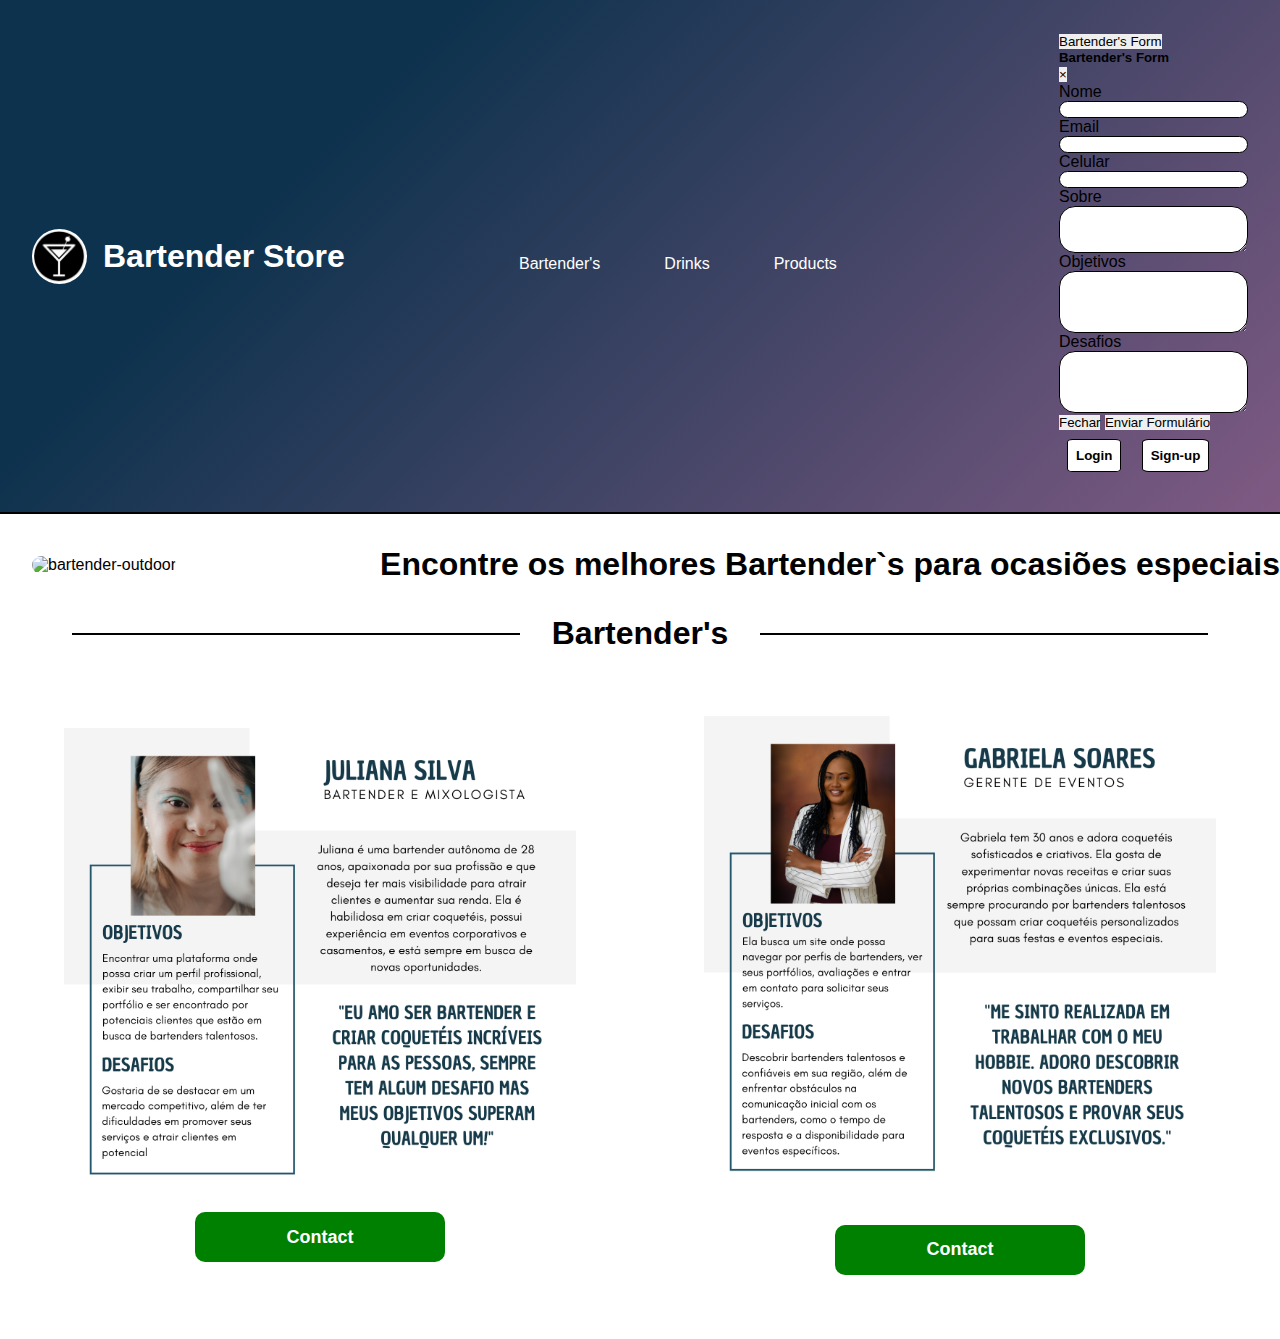
==== bartender.html @ 0f3b1b14 "first commit" ====
<!DOCTYPE html>
<html lang="en">
  <head>
    <meta charset="UTF-8" />
    <meta name="viewport" content="width=device-width, initial-scale=1.0" />
    <link
      rel="stylesheet"
      href="https://stackpath.bootstrapcdn.com/bootstrap/4.1.3/css/bootstrap.min.css"
      integrity="sha384-MCw98/SFnGE8fJT3GXwEOngsV7Zt27NXFoaoApmYm81iuXoPkFOJwJ8ERdknLPMO"
      crossorigin="anonymous"
    />
    <link rel="stylesheet" href="styles/styles.css" />
    <title>Bartender</title>
  </head>
  <header class="header-container">
    <div class="header-content">
      <img id="img-drink" src="./assets/drink.png" alt="drink" />
      <h1><a class="navi-links" href="index.html">Bartender Store</a></h1>
    </div>

    <nav class="navigation-container">
      <ul class="navigation-content">
        <li class="navigation-item">
          <a class="navi-links" href="bartender.html">Bartender's</a>
        </li>
        <li class="navigation-item">
          <a class="navi-links" href="drinks.html">Drinks</a>
        </li>
        <li class="navigation-item">
          <a class="navi-links" href="products.html">Products</a>
        </li>
      </ul>
    </nav>

    <div class="button-container">
      <div class="button-container">
        <button
          type="button"
          class="btn btn-primary"
          data-toggle="modal"
          data-target="#modalExemplo"
        >
          Bartender's Form
        </button>

        <div
          class="modal fade"
          id="modalExemplo"
          tabindex="-1"
          role="dialog"
          aria-labelledby="exampleModalLabel"
          aria-hidden="true"
        >
          <div class="modal-dialog" role="document">
            <div class="modal-content">
              <div class="modal-header">
                <h5 class="modal-title" id="exampleModalLabel">
                  Bartender's Form
                </h5>
                <button
                  type="button"
                  class="close"
                  data-dismiss="modal"
                  aria-label="Fechar"
                >
                  <span aria-hidden="true">&times;</span>
                </button>
              </div>
              <div class="modal-body">
                <label for="name">Nome</label>
                <input type="text" />
                <label for="email">Email</label>
                <input type="text" />
                <label for="cellphone">Celular</label>
                <input type="number" />
                <label for="sobre">Sobre</label>
                <textarea name="" id="" cols="5" rows="3"></textarea>
                <label for="objetivos">Objetivos</label>
                <textarea name="" id="" cols="5" rows="4"></textarea>
                <label for="challange">Desafios</label>
                <textarea name="" id="" cols="5" rows="4"></textarea>
              </div>
              <div class="modal-footer">
                <button
                  type="button"
                  class="btn btn-secondary"
                  data-dismiss="modal"
                >
                  Fechar
                </button>
                <button type="button" class="btn btn-primary">
                  Enviar Formulário
                </button>
              </div>
            </div>
          </div>
        </div>
        <button class="button-style">Login</button>
        <button class="button-style">Sign-up</button>
      </div>
    </div>
  </header>

  <body class="body-container">
    <div class="bartender-container">
      <img
        class="image-outdoor"
        src="https://www.goingout.fr/uploads/images/5ae712906949d5ae7123385434_bartender-grande.jpg"
        alt="bartender-outdoor"
      />

      <div class="bartender-title">
        <h1>Encontre os melhores Bartender`s para ocasiões especiais</h1>
      </div>
    </div>

    <div class="highlights-content">
      <hr />
      <h1 class="highlights-title">Bartender's</h1>
      <hr />
    </div>

    <div class="bartender-container">
      <div class="bartender-content">
        <img
          class="bartender-styles"
          src="./assets/bartender1.png"
          alt="bartender"
        />
        <button class="button-contact">Contact</button>
      </div>

      <div class="bartender-content">
        <img
          class="bartender-styles"
          src="./assets/bartender2.png"
          alt="bartender"
        />
        <button class="button-contact">Contact</button>
      </div>
    </div>
  </body>

  <footer></footer>

  <script
    src="https://code.jquery.com/jquery-3.3.1.slim.min.js"
    integrity="sha384-q8i/X+965DzO0rT7abK41JStQIAqVgRVzpbzo5smXKp4YfRvH+8abtTE1Pi6jizo"
    crossorigin="anonymous"
  ></script>
  <script
    src="https://cdnjs.cloudflare.com/ajax/libs/popper.js/1.14.3/umd/popper.min.js"
    integrity="sha384-ZMP7rVo3mIykV+2+9J3UJ46jBk0WLaUAdn689aCwoqbBJiSnjAK/l8WvCWPIPm49"
    crossorigin="anonymous"
  ></script>
  <script
    src="https://stackpath.bootstrapcdn.com/bootstrap/4.1.3/js/bootstrap.min.js"
    integrity="sha384-ChfqqxuZUCnJSK3+MXmPNIyE6ZbWh2IMqE241rYiqJxyMiZ6OW/JmZQ5stwEULTy"
    crossorigin="anonymous"
  ></script>
</html>
---- styles/styles.css ----
* {
  margin: 0;
  padding: 0;
  box-sizing: border-box;
  border: 0;
  font-family: Arial, Helvetica, sans-serif;
}

#img-drink {
  width: 55px;
  height: 55px;
  border-radius: 50%;
  margin: 0 1rem;
}

.header-container {
  width: 100%;
  display: flex;
  flex-direction: row;
  background-color: #7f5a83;
  background-image: linear-gradient(315deg, #7f5a83 0%, #0d324d 74%);
  color: white;
  justify-content: space-between;
  align-items: center;
  border-bottom: 2px solid #000;
}

.header-content {
  display: flex;
  flex-direction: row;
  align-items: center;
  padding: 1rem;
}

.header-content h1 a {
  text-decoration: none;
}

.navigation-content {
  display: flex;
  flex-direction: row;
}

.navigation-container {
  padding-top: 1rem;
  margin-left: -2rem;
}

.navigation-item {
  list-style: none;
  font-weight: 500;
  padding: 2rem;
}

.navigation-item:hover {
  text-decoration: underline;
  cursor: pointer;
  transition: 0.5s;
  font-weight: bold;
}

.button-container {
  margin: 1rem;
}

.button-style {
  margin: 0.5rem;
  padding: 0.5rem;
  border-radius: 10%;
  cursor: pointer;
  font-weight: 600;
  background-color: white;
  color: black;
  border: 1px solid black;
}

.button-style:hover {
  background-color: transparent;
  color: white;
  transition: 0.5s;
  border: 1px solid white;
}

.highlights-content {
  display: flex;
  flex-direction: row;
  align-items: center;
  justify-content: center;
}

hr {
  width: 35%;
  height: 1px;
  border: 1px solid black;
}

.highlights-title {
  padding: 2rem;
}

.drinks-content {
  display: flex;
  flex-direction: row;
  justify-content: space-between;
  padding: 0 10rem;
}

.drink-container {
  margin: 0 auto;
  display: flex;
  flex-direction: column;
  align-items: center;
}

.navi-links {
  text-decoration: none;
  color: white;
}

.drinks-style {
  width: 300px;
  height: 300px;
  border-radius: 5%;
}

.bartender-styles {
  max-width: 80%;
  max-height: 80%;
}

footer {
  margin-top: 4rem;
}

.bartender-container {
  display: flex;
  flex-direction: row;
  justify-content: space-between;
  margin-top: 2rem;
  align-items: center;
}

.image-outdoor {
  border-radius: 20px;
  margin-left: 2rem;
}
.bartender-title h1 {
  align-items: center;
  margin-left: 2rem;
}

.drink-title {
  margin-right: 1rem;
  text-align: center;
}

.button-contact {
  margin-top: 2rem;
  width: 250px;
  height: 50px;
  background-color: green;
  border-radius: 10px;
  color: #fff;
  font-weight: bold;
  cursor: pointer;
  font-size: large;
}

.bartender-container {
  display: flex;
  flex-direction: row;
  justify-content: space-between;
}

.bartender-content {
  display: flex;
  flex-direction: column;
  align-items: center;
  max-width: 80%;
}

.swiper {
  width: 90%;
  height: 100%;
}

.swiper-slide {
  display: flex;
  align-items: center;
  justify-content: center;
  position: relative;
  margin-bottom: 4rem;
}

.swiper-slide img {
  display: block;
  width: 40%;
}

.drink-box {
  display: flex;
  flex-direction: row;
  align-items: center;
  gap: 2rem;
}

.description h3 {
  margin-bottom: 2rem;
  font-size: 25px;
}

.description p {
  margin-bottom: 1rem;
}

.description ul {
  margin-bottom: 1rem;
}

.star-rating {
  user-select: none;
}

.star {
  font-size: 2rem;
  background-color: unset;
  border: none;
}

.star:hover {
  cursor: pointer;
}

.product-title {
  margin-right: 3rem;
}

.modal-title {
  color: black;
}

.modal-body {
  color: black;
  display: flex;
  flex-direction: column;
}

input {
  border: 1px solid black;
  border-radius: 1rem;
  padding-left: 10px;
}

textarea {
  border: 1px solid black;
  border-radius: 1rem;
}
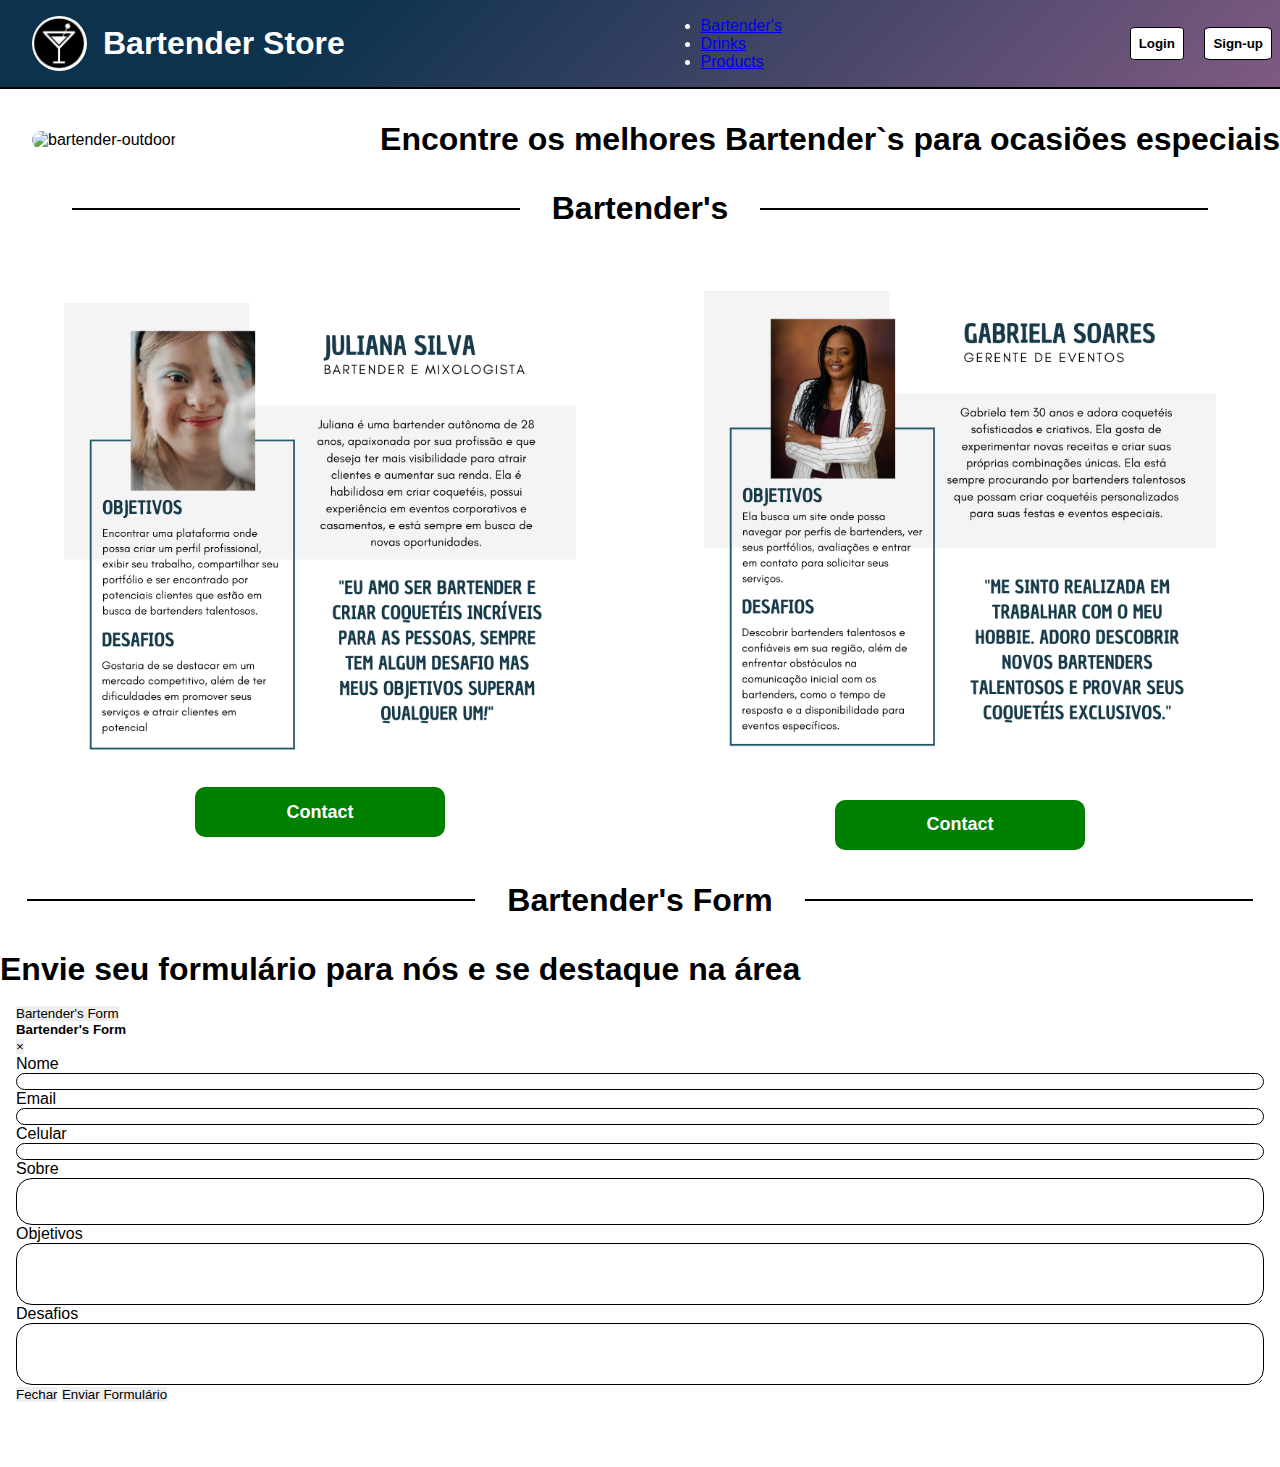
==== commit 7b2c4647: "feat: add modal bartender form" ====
--- a/bartender.html
+++ b/bartender.html
@@ -18,21 +18,75 @@
       <h1><a class="navi-links" href="index.html">Bartender Store</a></h1>
     </div>
 
-    <nav class="navigation-container">
-      <ul class="navigation-content">
-        <li class="navigation-item">
-          <a class="navi-links" href="bartender.html">Bartender's</a>
+    <nav class="bartender-navigation-container">
+      <ul class="bartender-navigation-content">
+        <li class="bartender-navigation-item">
+          <a class="bartender-navi-links" href="bartender.html">Bartender's</a>
         </li>
-        <li class="navigation-item">
-          <a class="navi-links" href="drinks.html">Drinks</a>
+        <li class="bartender-navigation-item">
+          <a class="bartender-navi-links" href="drinks.html">Drinks</a>
         </li>
-        <li class="navigation-item">
-          <a class="navi-links" href="products.html">Products</a>
+        <li class="bartender-navigation-item">
+          <a class="bartender-navi-links" href="products.html">Products</a>
         </li>
       </ul>
     </nav>
 
-    <div class="button-container">
+    <div class="container-button">
+        <button class="button-style">Login</button>
+        <button class="button-style">Sign-up</button>
+      </div>
+    </div>
+  </header>
+
+  <body class="body-container">
+    <div class="bartender-container">
+      <img
+        class="image-outdoor"
+        src="https://www.goingout.fr/uploads/images/5ae712906949d5ae7123385434_bartender-grande.jpg"
+        alt="bartender-outdoor"
+      />
+
+      <div class="bartender-title">
+        <h1>Encontre os melhores Bartender`s para ocasiões especiais</h1>
+      </div>
+    </div>
+
+    <div class="highlights-content">
+      <hr />
+      <h1 class="highlights-title">Bartender's</h1>
+      <hr />
+    </div>
+
+    <div class="bartender-container">
+      <div class="bartender-content">
+        <img
+          class="bartender-styles"
+          src="./assets/bartender1.png"
+          alt="bartender"
+        />
+        <button class="button-contact">Contact</button>
+      </div>
+
+      <div class="bartender-content">
+        <img
+          class="bartender-styles"
+          src="./assets/bartender2.png"
+          alt="bartender"
+        />
+        <button class="button-contact">Contact</button>
+      </div>
+    </div>
+
+    <div class="highlights-content">
+      <hr />
+      <h1 class="highlights-title">Bartender's Form</h1>
+      <hr />
+    </div>
+
+    <div class="bartender_form_container">
+      <h1>Envie seu formulário para nós e se destaque na área</h1>
+
       <div class="button-container">
         <button
           type="button"
@@ -95,49 +149,6 @@
             </div>
           </div>
         </div>
-        <button class="button-style">Login</button>
-        <button class="button-style">Sign-up</button>
-      </div>
-    </div>
-  </header>
-
-  <body class="body-container">
-    <div class="bartender-container">
-      <img
-        class="image-outdoor"
-        src="https://www.goingout.fr/uploads/images/5ae712906949d5ae7123385434_bartender-grande.jpg"
-        alt="bartender-outdoor"
-      />
-
-      <div class="bartender-title">
-        <h1>Encontre os melhores Bartender`s para ocasiões especiais</h1>
-      </div>
-    </div>
-
-    <div class="highlights-content">
-      <hr />
-      <h1 class="highlights-title">Bartender's</h1>
-      <hr />
-    </div>
-
-    <div class="bartender-container">
-      <div class="bartender-content">
-        <img
-          class="bartender-styles"
-          src="./assets/bartender1.png"
-          alt="bartender"
-        />
-        <button class="button-contact">Contact</button>
-      </div>
-
-      <div class="bartender-content">
-        <img
-          class="bartender-styles"
-          src="./assets/bartender2.png"
-          alt="bartender"
-        />
-        <button class="button-contact">Contact</button>
-      </div>
     </div>
   </body>
 
